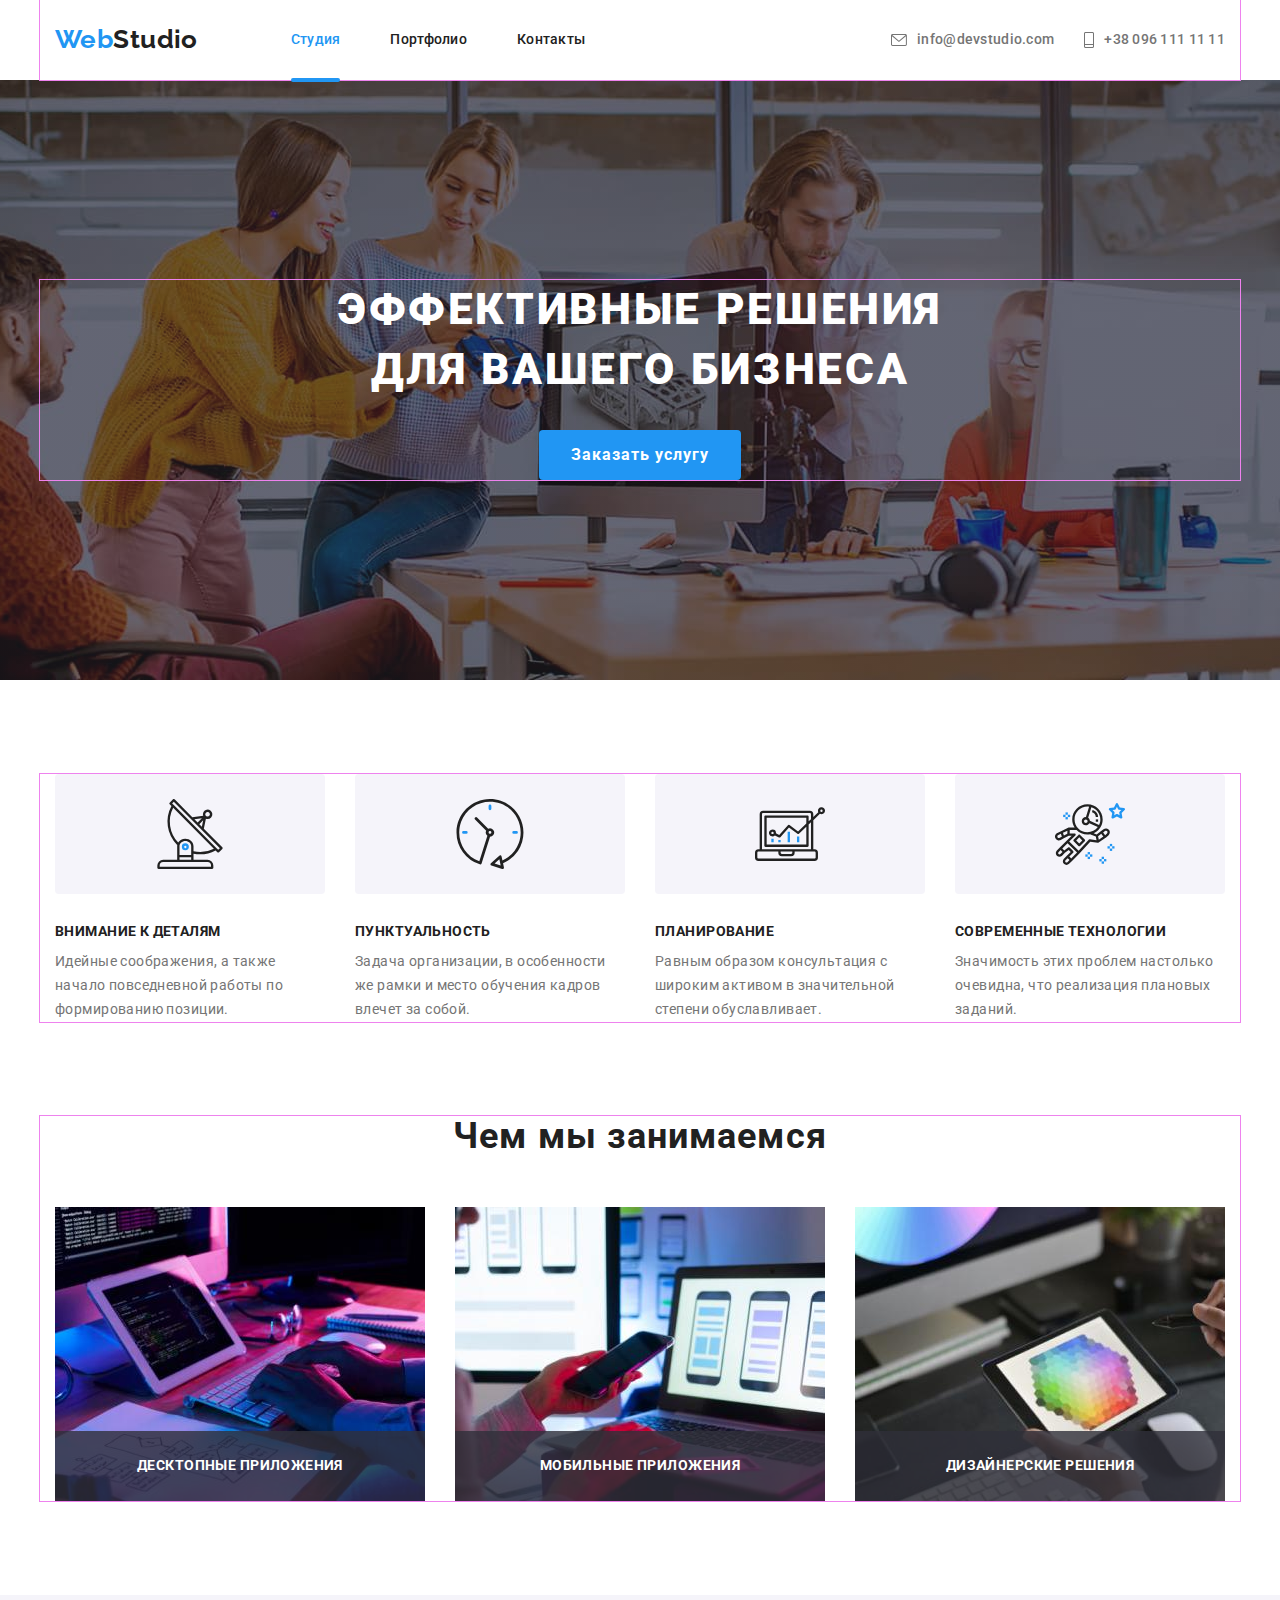
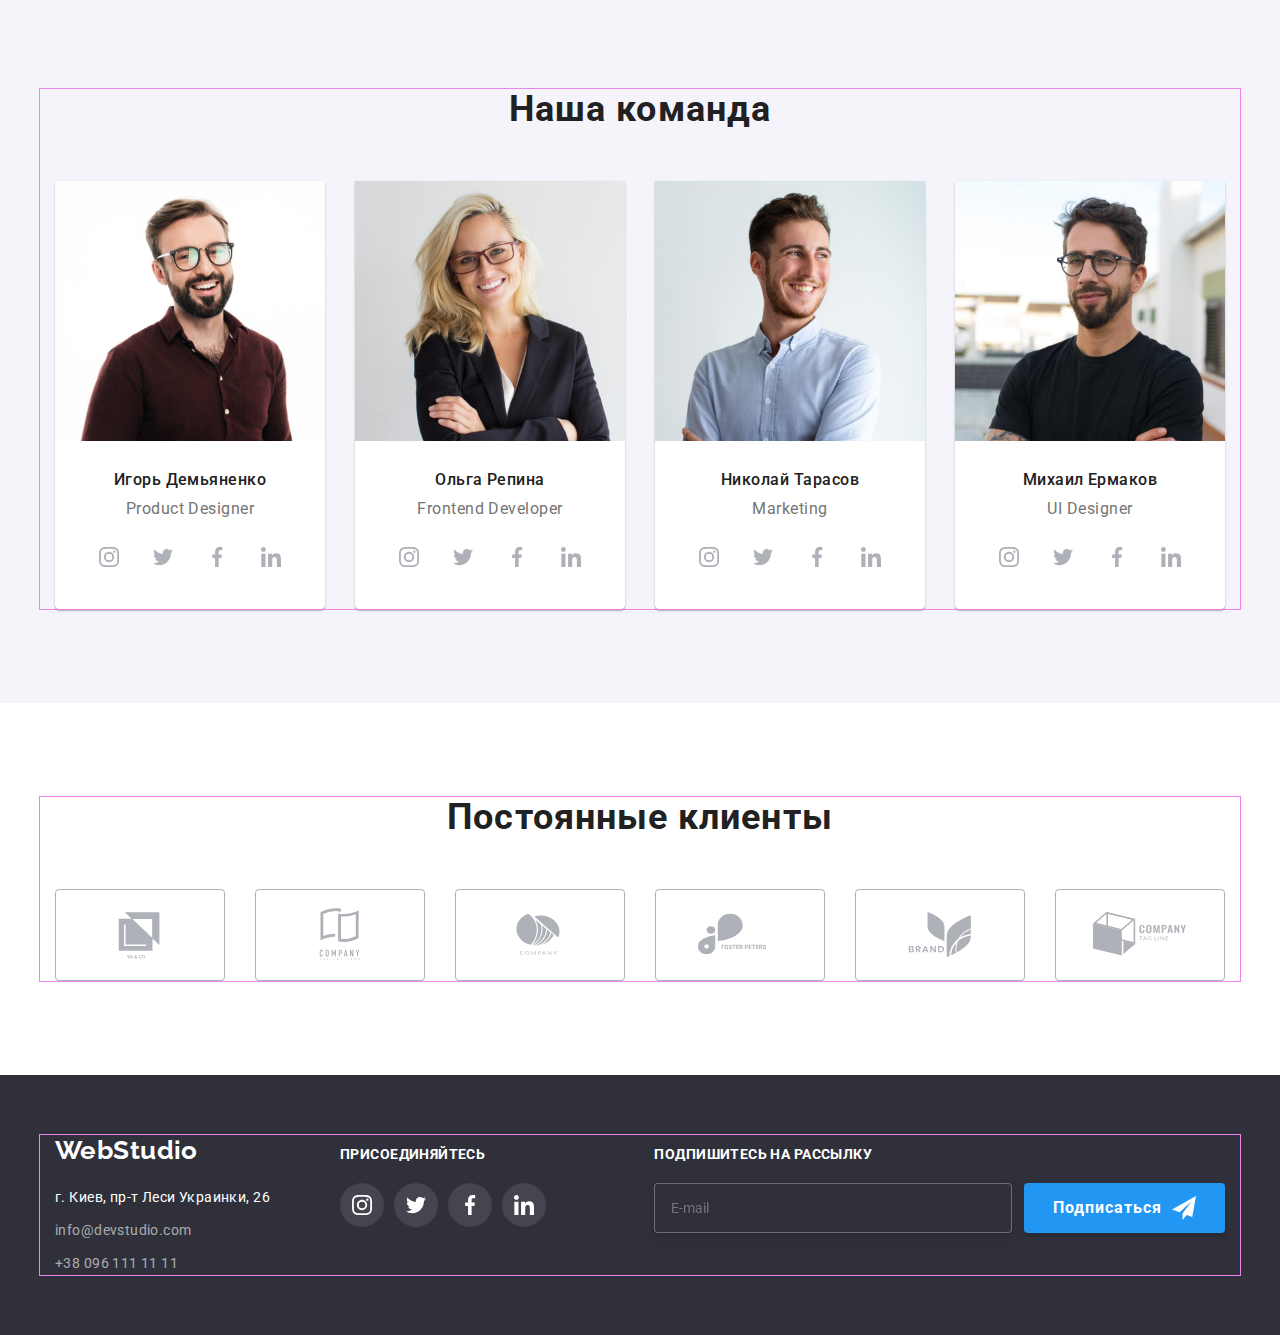
==== index.html @ b7aaa623 "Initial commit" ====
<!DOCTYPE html>
<html lang="ru">

<head>
  <meta charset="utf-8" />
  <meta http-equiv="x-ua-compatible" content="ie=edge" />
  <title>WebStudio</title>

  <link rel="preconnect" href="https://fonts.googleapis.com" />
  <link rel="preconnect" href="https://fonts.gstatic.com" crossorigin />
  <link href="https://fonts.googleapis.com/css2?family=Raleway:wght@700&family=Roboto:wght@400;500;700;900&display=swap"
    rel="stylesheet" />
  <link rel="stylesheet"
    href="https://cdnjs.cloudflare.com/ajax/libs/modern-normalize/1.0.0/modern-normalize.min.css" />
  <link rel="stylesheet" href="./css/styles.css" />
</head>

<body>
  <header class="header">
    <div class="container">
      <nav class="nav-header">
        <a class="logo" href="./index.html"><span class="logo-header">Web</span>Studio
        </a>
        <ul class="menu-nav list">
          <li class="item">
            <a href="./index.html" class="menu link current">Студия</a>
          </li>
          <li class="item">
            <a href="./portfolio.html" class="menu">Портфолио</a>
          </li>
          <li class="item"><a href="#" class="menu">Контакты</a></li>
        </ul>
      </nav>
      <ul class="menu-link list">
        <li class="item">
          <a href="mailto:info@devstudio.com" class="link">
            <svg class="icon" width="16" height="12">
              <use href="./images/icon/icon-header.svg#icon-mail"></use>
            </svg>info@devstudio.com
          </a>
        </li>
        <li class="item">
          <a href="tel:+380961111111" class="link">
            <svg class="icon" width="10" height="16">
              <use href="./images/icon/icon-header.svg#icon-tel"></use>
            </svg>+38 096 111 11 11</a>
        </li>
      </ul>
    </div>
  </header>
  <main>
    <section class="hero">
      <div class="container">
        <h1 class="hero-title">
          Эффективные решения<br />
          для вашего бизнеса
        </h1>
        <button data-modal-open class="button" type="button">
          Заказать услугу
        </button>
        <div class="backdrop is-hidden" data-modal>
          <div class="modal">
            <button data-modal-close class="close" type="button" >
            <svg  class="btn-close" width="11" height="11">
              <use class="btn-close-icon" href="./images/icon/icon-close.svg#icon-close"></use>
            </svg></button>
            <p class="form-title">
              Оставьте свои данные, мы вам перезвоним
            </p>
            <form name="user-form" autocapitalize="on">
              <label class="user-name-form" for="user-name"><span class="user-name-text">Имя</span>
                <svg class="user-name-icon" width="12" height="12">
                  <use class="icon-name" href="./images/icon/form-icon.svg#icon-user"></use>
                </svg>
                <input class="user-name-desc" type="text" name="name" id="user-name" autofocus required />
              </label>
              <label class="user-phone-form" for="user-phone"><span class="user-phone-text">Телефон</span>
                <svg class="user-phone-icon"
                  width="13" height="13">
                  <use class="icon-phone" href="./images/icon/form-icon.svg#icon-phone"></use>
                </svg>
                <input class="user-phone-desc" type="tel" name="phone" id="user-phone" required  /></label>
              <label class="user-mail-form" for="user-mail"><span class="user-mail-text">Почта</span>
                <svg class="user-mail-icon"
                  width="15" height="12">
                  <use class="icon-mail" href="./images/icon/form-icon.svg#icon-mail"></use>
                </svg>
                <input class="user-mail-desc" type="email" name="mail" id="user-mail" required  /></label>
              <label class="user-comment-form" ><span class="user-comment-text">Комментарий</span>
              <textarea class="user-comment-desc" name="comment" placeholder="Введите текст"></textarea></label>
              <label class="checkbox-form ">
                <input class="checkbox-form visually-hidden" type="checkbox" name="user-checkbox" required /><svg class="checkbox-icon" width="16" height="15"><use class="icon-check" href="./images/icon/icon-form.svg#icon-checkbox"></use></svg>
                <span>Соглашаюсь с рассылкой и принимаю  </span>
                <a class="form-link" href="">Условия договора</a>
              </label>
              <button class="btn-form" type="submit">Отправить</button>
            </form>
            
          </div>
        </div>
      </div>
    </section>
    <section class="feature-list section">
      <div class="container">
        <h2 class="visually-hidden">Наші особливості</h2>
        <ul class="feature list">
          <li class="title-text">
            <h3 class="title">Внимание к деталям</h3>
            <p class="text">
              Идейные соображения, а также начало повседневной работы по
              формированию позиции.
            </p>
          </li>

          <li class="title-text">
            <h3 class="title">Пунктуальность</h3>
            <p class="text">
              Задача организации, в особенности же рамки и место обучения
              кадров влечет за собой.
            </p>
          </li>

          <li class="title-text">
            <h3 class="title">Планирование</h3>
            <p class="text">
              Равным образом консультация с широким активом в значительной
              степени обуславливает.
            </p>
          </li>

          <li class="title-text">
            <h3 class="title">Современные технологии</h3>
            <p class="text">
              Значимость этих проблем настолько очевидна, что реализация
              плановых заданий.
            </p>
          </li>
        </ul>
      </div>
    </section>
    <section class="work-list section">
      <div class="container">
        <h2 class="heading">Чем мы занимаемся</h2>
        <ul class="work list">
          <li class="work-list">
            <img src="./images/img-1.jpg" alt="Набор кодов на клавиатуре" width="370" />
            <p class="work-title">Десктопные приложения</p>
          </li>
          <li class="work-list">
            <img src="./images/img-2.jpg" alt="Разработка мобильной версии" width="370" />
            <p class="work-title">Мобильные приложения</p>
          </li>
          <li class="work-list">
            <img src="./images/img-3.jpg" alt="Планшет с цветами" width="370" />
            <p class="work-title">Дизайнерские решения</p>
          </li>
        </ul>
      </div>
    </section>
    <section class="team section">
      <div class="container">
        <h2 class="heading">Наша команда</h2>
        <ul class="childrens list">
          <li class="childrens-item">
            <img src="./images/img1.jpg" alt="Игорь Демьяненко" width="270" />
            <div class="childrens-discr">
              <h3 class="title">Игорь Демьяненко</h3>
              <p lang="en" class="text">Product Designer</p>
              <ul class="social-list list">
                <li class="social-item-list">
                  <a class="social-item-link" href="" target="_blank" rel="noopener noreferrer" aria-label="instagram">
                    <svg class="social-item-dscr" width="20" height="20">
                      <use href="./images/icon/symbol-defs.svg#icon-instagram"></use>
                    </svg>
                  </a>
                </li>
                <li class="social-item-list">
                  <a class="social-item-link" href="" target="_blank" rel="noopener noreferrer" aria-label="twitter">
                    <svg class="social-item-dscr" width="20" height="20">
                      <use href="./images/icon/symbol-defs.svg#icon-twitter"></use>
                    </svg>
                  </a>
                </li>
                <li class="social-item-list">
                  <a class="social-item-link" href="" target="_blank" rel="noopener noreferrer" aria-label="facebook">
                    <svg class="social-item-dscr" width="20" height="20">
                      <use href="./images/icon/symbol-defs.svg#icon-facebook"></use>
                    </svg>
                  </a>
                </li>
                <li class="social-item-list">
                  <a class="social-item-link" href="" target="_blank" rel="noopener noreferrer" aria-label="linkedin">
                    <svg class="social-item-dscr" width="20" height="20">
                      <use href="./images/icon/symbol-defs.svg#icon-linkedin"></use>
                    </svg>
                  </a>
                </li>
              </ul>
            </div>
          </li>
          <li class="childrens-item">
            <img src="./images/img2.jpg" alt="Ольга Репина" width="270" />
            <div class="childrens-discr">
              <h3 class="title">Ольга Репина</h3>
              <p lang="en" class="text">Frontend Developer</p>
              <ul class="social-list list">
                <li class="social-item-list">
                  <a class="social-item-link" href="" target="_blank" rel="noopener noreferrer" aria-label="instagram">
                    <svg class="social-item-dscr" width="20" height="20">
                      <use href="./images/icon/symbol-defs.svg#icon-instagram"></use>
                    </svg>
                  </a>
                </li>
                <li class="social-item-list">
                  <a class="social-item-link" href="" target="_blank" rel="noopener noreferrer" aria-label="twitter">
                    <svg class="social-item-dscr" width="20" height="20">
                      <use href="./images/icon/symbol-defs.svg#icon-twitter"></use>
                    </svg>
                  </a>
                </li>
                <li class="social-item-list">
                  <a class="social-item-link" href="" target="_blank" rel="noopener noreferrer" aria-label="facebook">
                    <svg class="social-item-dscr" width="20" height="20">
                      <use href="./images/icon/symbol-defs.svg#icon-facebook"></use>
                    </svg>
                  </a>
                </li>
                <li class="social-item-list">
                  <a class="social-item-link" href="" target="_blank" rel="noopener noreferrer" aria-label="linkedin">
                    <svg class="social-item-dscr" width="20" height="20">
                      <use href="./images/icon/symbol-defs.svg#icon-linkedin"></use>
                    </svg>
                  </a>
                </li>
              </ul>
            </div>
          </li>
          <li class="childrens-item">
            <img src="./images/img3.jpg" alt="Николай Тарасов" width="270" />
            <div class="childrens-discr">
              <h3 class="title">Николай Тарасов</h3>
              <p lang="en" class="text">Marketing</p>
              <ul class="social-list list">
                <li class="social-item-list">
                  <a class="social-item-link" href="" target="_blank" rel="noopener noreferrer" aria-label="instagram">
                    <svg class="social-item-dscr" width="20" height="20">
                      <use href="./images/icon/symbol-defs.svg#icon-instagram"></use>
                    </svg>
                  </a>
                </li>
                <li class="social-item-list">
                  <a class="social-item-link" href="" target="_blank" rel="noopener noreferrer" aria-label="twitter">
                    <svg class="social-item-dscr" width="20" height="20">
                      <use href="./images/icon/symbol-defs.svg#icon-twitter"></use>
                    </svg>
                  </a>
                </li>
                <li class="social-item-list">
                  <a class="social-item-link" href="" target="_blank" rel="noopener noreferrer" aria-label="facebook">
                    <svg class="social-item-dscr" width="20" height="20">
                      <use href="./images/icon/symbol-defs.svg#icon-facebook"></use>
                    </svg>
                  </a>
                </li>
                <li class="social-item-list">
                  <a class="social-item-link" href="" target="_blank" rel="noopener noreferrer" aria-label="linkedin">
                    <svg class="social-item-dscr" width="20" height="20">
                      <use href="./images/icon/symbol-defs.svg#icon-linkedin"></use>
                    </svg>
                  </a>
                </li>
              </ul>
            </div>
          </li>
          <li class="childrens-item">
            <img src="./images/img4.jpg" alt="Михаил Ермаков" width="270" />
            <div class="childrens-discr">
              <h3 class="title">Михаил Ермаков</h3>
              <p lang="en" class="text">UI Designer</p>
              <ul class="social-list list">
                <li class="social-item-list">
                  <a class="social-item-link" href="" target="_blank" rel="noopener noreferrer" aria-label="instagram">
                    <svg class="social-item-dscr" width="20" height="20">
                      <use href="./images/icon/symbol-defs.svg#icon-instagram"></use>
                    </svg>
                  </a>
                </li>
                <li class="social-item-list">
                  <a class="social-item-link" href="" target="_blank" rel="noopener noreferrer" aria-label="twitter">
                    <svg class="social-item-dscr" width="20" height="20">
                      <use href="./images/icon/symbol-defs.svg#icon-twitter"></use>
                    </svg>
                  </a>
                </li>
                <li class="social-item-list">
                  <a class="social-item-link" href="" target="_blank" rel="noopener noreferrer" aria-label="facebook">
                    <svg class="social-item-dscr" width="20" height="20">
                      <use href="./images/icon/symbol-defs.svg#icon-facebook"></use>
                    </svg>
                  </a>
                </li>
                <li class="social-item-list">
                  <a class="social-item-link" href="" target="_blank" rel="noopener noreferrer" aria-label="linkedin">
                    <svg class="social-item-dscr" width="20" height="20">
                      <use href="./images/icon/symbol-defs.svg#icon-linkedin"></use>
                    </svg>
                  </a>
                </li>
              </ul>
            </div>
          </li>
        </ul>
      </div>
    </section>
    <section class="section">
      <div class="container">
        <h2 class="heading">Постоянные клиенты</h2>
        <ul class="customers-list list">
          <li class="customers">
            <a class="customers-item-link" href="" target="_blank" rel="noopener noreferrer" aria-label="client-1">
              <svg class="customers-icon" width="106" height="60">
                <use href="./images/brand/icon-defs.svg#icon-client-1"></use>
              </svg>
            </a>
          </li>
          <li class="customers">
            <a class="customers-item-link" href="" target="_blank" rel="noopener noreferrer" aria-label="client-2">
              <svg class="customers-icon" width="106" height="60">
                <use href="./images/brand/icon-defs.svg#icon-client-2"></use>
              </svg>
            </a>
          </li>
          <li class="customers">
            <a class="customers-item-link" href="" target="_blank" rel="noopener noreferrer" aria-label="client-3">
              <svg class="customers-icon" width="106" height="60">
                <use href="./images/brand/icon-defs.svg#icon-client-3"></use>
              </svg>
            </a>
          </li>
          <li class="customers">
            <a class="customers-item-link" href="" target="_blank" rel="noopener noreferrer" aria-label="client-4">
              <svg class="customers-icon" width="106" height="60">
                <use href="./images/brand/icon-defs.svg#icon-client-4"></use>
              </svg>
            </a>
          </li>
          <li class="customers">
            <a class="customers-item-link" href="" target="_blank" rel="noopener noreferrer" aria-label="client-5">
              <svg class="customers-icon" width="106" height="60">
                <use href="./images/brand/icon-defs.svg#icon-client-5"></use>
              </svg>
            </a>
          </li>
          <li class="customers">
            <a class="customers-item-link" href="" target="_blank" rel="noopener noreferrer" aria-label="client-6">
              <svg class="customers-icon" width="106" height="60">
                <use href="./images/brand/icon-defs.svg#icon-client-6"></use>
              </svg>
            </a>
          </li>
        </ul>
      </div>
    </section>
  </main>

  <footer>
    <div class="container dscr">
      <div class="footer-item">
        <a class="logo-2" href="./index.html"><span>Web</span>Studio </a>
        <address>
          <ul class="footer-list list">
            <li class="footer-item-list">
              <a class="maps" href="https://goo.gl/maps/ZDF3xxfNPvm4Ns7j6" target="_blank">г. Киев, пр-т Леси Украинки,
                26</a>
            </li>
            <li class="footer-item-list">
              <a class="address" href="mailto:info@devstudio.com">info@devstudio.com</a>
            </li>
            <li class="footer-item-list">
              <a class="address" href="tel:+380961111111">+38 096 111 11 11</a>
            </li>
          </ul>
        </address>
      </div>
      <div class="footer-social">
        <p class="footer-social-title">присоединяйтесь</p>
        <ul class="footer-social-list list">
          <li class="footer-social-item">
            <a class="footer-social-link" href="" target="_blank" rel="noopener noreferrer" aria-label="instagram">
              <svg class="footer-dscr" width="20" height="20">
                <use href="./images/icon/symbol-defs.svg#icon-instagram"></use>
              </svg>
            </a>
          </li>
          <li class="footer-social-item">
            <a class="footer-social-link" href="" target="_blank" rel="noopener noreferrer" aria-label="twitter">
              <svg class="footer-dscr" width="20" height="20">
                <use href="./images/icon/symbol-defs.svg#icon-twitter"></use>
              </svg>
            </a>
          </li>
          <li class="footer-social-item">
            <a class="footer-social-link" href="" target="_blank" rel="noopener noreferrer" aria-label="facebook">
              <svg class="footer-dscr" width="20" height="20">
                <use href="./images/icon/symbol-defs.svg#icon-facebook"></use>
              </svg>
            </a>
          </li>
          <li class="footer-social-item">
            <a class="footer-social-link" href="" target="_blank" rel="noopener noreferrer" aria-label="linkedin">
              <svg class="footer-dscr" width="20" height="20">
                <use href="./images/icon/symbol-defs.svg#icon-linkedin"></use>
              </svg>
            </a>
          </li>
        </ul>
      </div>
      <div class="footer-form">
        <p class="footer-form-title">Подпишитесь на рассылку</p>
        <form class="footer-btn">
          <input class="footer-form-mail" type="mail" name="E-mail" placeholder="E-mail" required />
          <button class="footer-btn-text" type="submit">
            Подписаться
            <svg class="footer-form-icon" width="24" height="24">
              <use class="footer-form-icon-dscr" href="./images/icon/icon-form.svg#icon-telegram"></use>
            </svg>
          </button>
        </form>
      </div>
    </div>
  </footer>
  <script src="./js/modal.js"></script>
</body>

</html>
---- css/styles.css ----
:root {
  --primary-text-color: #212121;
  --title-text-color: #212121;
  --accent-color: #2196f3;
  --text-color: #757575;
  --hero-color: #ffffff;
  --teem-set-gap: 30px;
  --social-icon: #afb1b8;
  --social-icon-hover: #2196f3;
  --social: #ffffff;
  --btn-color: #f5f4fa;
  --footer-color-form: #2f303a;
}
body {
  color: var(--primary-text-color);
  background-color: var(--hero-color);
  font-family: "Roboto", sans-serif;
  font-size: 14px;
  letter-spacing: 0.03em;
}
h1,
h2,
h3,
h4,
p {
  margin: 0;
}
img {
  display: block;
  max-width: 100%;
  height: auto;
}
.section {
  padding-top: 94px;
  padding-bottom: 94px;
}
.item {
  padding: 0;
}
.logo-header {
  color: var(--accent-color);
}
.list {
  list-style: none;
  padding-left: 0;
  margin: 0;
}
.header .container {
  display: flex;
}
.menu {
  font-weight: 500;
  font-size: 14px;
  line-height: 1.14;
  letter-spacing: 0.02em;
  color: #212121;
  padding: 32p 0;
  transition-property: color;
  transition-duration: 250ms;
  transition-timing-function: cubic-bezier(0.4, 0, 0.2, 1);
}
.menu-nav.list {
  margin-left: 93px;
  text-align: center;
}
menu:hover .menu-link {
  margin-left: auto;
  display: flex;
  align-items: center;
}
.menu-link .item {
  margin-right: 50px;
}
.menu-link .item:last-child {
  margin-right: 0px;
}
.link .icon {
  margin-right: 10px;
  fill: currentColor;
}
.menu-nav {
  font-weight: 500;
  font-size: 14px;
  line-height: 1.14;
  letter-spacing: 0.02em;
  color: #212121;
  display: flex;
}
.menu:hover,
.menu:focus {
  color: var(--accent-color);
}
.menu-link {
  margin-left: auto;
  display: flex;
  align-items: center;
}
.menu-link .link:hover,
.menu-link .link:focus {
  color: var(--accent-color);
}
.menu-nav .item {
  margin-right: 50px;
}
.menu-nav .item:last-child {
  margin-right: 0;
}
.pseudo {
  display: inline-block;
  align-items: center;
}
.current::before {
  content: "";
  display: inline-block;
  justify-content: center;
  align-items: center;
  position: absolute;
  top: 46px;
  left: 0;
  width: 100%;
  height: 4px;
  background: #2196f3;
  border-radius: 2px;
}
.nav-header {
  display: flex;
  align-items: center;
}
.icon::before {
  display: inline-block;
  width: 20px;
  height: 20px;
  content: "";
}
.link {
  display: flex;
  font-weight: 500;
  line-height: 1.14;
  letter-spacing: 0.02em;
  color: #757575;
  align-items: center;
  transition-property: color;
  transition-duration: 250ms;
  transition-timing-function: cubic-bezier(0.4, 0, 0.2, 1);
}
.menu-link.list .item {
  display: inline-block;
  background-size: contain;
  margin-right: 30px;
  background-position: center;
  background-repeat: no-repeat;
}
.menu-link.list .item:last-child {
  margin-right: 0;
}
.container {
  width: 1200px;
  margin-left: auto;
  margin-right: auto;
  padding-left: 15px;
  padding-right: 15px;
  outline: 1.5px solid violet;
}
.current {
  color: var(--accent-color);
}
.link.current {
  display: flex;
  align-items: center;
  position: relative;
}
.hero {
  background-color: rgba(47, 48, 58, 0.4);
  max-width: 1600px;
  height: 600px;
  margin-left: auto;
  margin-right: auto;
  background-image: linear-gradient(
      rgba(47, 48, 58, 0.4),
      rgba(47, 48, 58, 0.4)
    ),
    url("../images/Img.jpg");
  background-size: cover;
  background-repeat: no-repeat;
  background-position: center;
  padding-top: 200px;
  padding-bottom: 200px;
}
.container .hero {
  padding-bottom: 280px;
}
.hero-title {
  color: var(--hero-color);
  font-weight: 900;
  font-size: 44px;
  line-height: 1.36;
  letter-spacing: 0.06em;
  text-transform: uppercase;
  text-align: center;
  margin-bottom: 30px;
}
.work-list .work {
  display: flex;
  align-items: center;
}
.work-list {
  padding-top: 0;
}
.work li {
  margin-right: 30px;
}
.work li:last-child {
  margin-right: 0;
}
.work-list {
  position: relative;
}
.work-title {
  font-weight: 700;
  line-height: 1.14;
  text-align: center;
  text-transform: uppercase;
  color: var(--hero-color);
  width: 100%;
  height: 70px;
  position: absolute;
  bottom: 0;
  display: flex;
  align-items: center;
  justify-content: center;
  background-color: rgba(47, 48, 58, 0.8);
}
.section-title {
  color: var(--title-text-color);
}
.feature-list .title {
  color: var(--title-text-color);
  font-weight: 700;
  font-size: 14px;
  line-height: 1.14;
  letter-spacing: 0.03em;
  text-transform: uppercase;
  margin-bottom: 10px;
}
.feature-list .text {
  color: var(--text-color);
  width: 270px;
  display: flex;
  font-weight: 400;
  font-size: 14px;
  line-height: 1.71;
  letter-spacing: 0.03em;
}
.feature-list .feature {
  display: flex;
  align-items: baseline;
}
.title-text {
  margin-right: 30px;
}
.title-text:last-child {
  margin-right: 0;
}
.title-text::before {
  display: block;
  background-color: #f5f4fa;
  border-radius: 4px;
  content: "";
  height: 120px;
  margin-bottom: 30px;
  background-repeat: no-repeat;
  background-position: center;
}
.title-text:nth-child(1)::before {
  background-image: url(../images/antena.svg);
}
.title-text:nth-child(2)::before {
  background-image: url(../images/clock.svg);
}
.title-text:nth-child(3)::before {
  background-image: url(../images/PC.svg);
}
.title-text:nth-child(4)::before {
  background-image: url(../images/astronaut.svg);
}
.childrens {
  display: flex;
  flex-wrap: wrap;
  margin-right: calc(-1 * var(--teem-set-gap));
}
.childrens .childrens-item {
  flex-basis: calc(100% / 4 - var(--teem-set-gap));
  margin-right: var(--teem-set-gap);
}
.childrens-item {
  background-color: #ffffff;
  box-shadow: 0px 1px 3px rgba(0, 0, 0, 0.12), 0px 1px 1px rgba(0, 0, 0, 0.14),
    0px 2px 1px rgba(0, 0, 0, 0.2);
  border-radius: 0px 0px 4px 4px;
}
.childrens-discr {
  padding-top: 30px;
  padding-bottom: 30px;
  text-align: center;
}
.team {
  background-color: #f5f4fa;
}
.team .title {
  color: var(--title-text-color);
  font-weight: 500;
  font-size: 16px;
  line-height: 1.18;
  letter-spacing: 0.03em;
  margin-bottom: 10px;
  text-align: center;
}
.team .text {
  color: var(--text-color);
  font-weight: 400;
  font-size: 16px;
  line-height: 1.18;
  letter-spacing: 0.03em;
  margin-top: 0;
  text-align: center;
  margin-bottom: 16px;
}
.filter-item {
  margin-right: 8px;
}
.filter-item:last-child {
  margin-right: 0;
}
.filter-list {
  display: flex;
  justify-content: center;
  margin-bottom: 50px;
}
.filter .title {
  color: var(--title-text-color);
  font-weight: 700;
  font-size: 18px;
  line-height: 2;
  margin: 0;
  margin-bottom: 4px;
}
.filter .text {
  color: var(--text-color);
  font-weight: 400;
  font-size: 16px;
  line-height: 1.87;
  margin: 0;
}
.button {
  color: var(--hero-color);
  background-color: var(--accent-color);
  font-family: "Roboto";
  font-style: normal;
  font-weight: 700;
  font-size: 16px;
  line-height: 1.88;
  letter-spacing: 0.06em;
  padding: 10px 32px 10px 32px;
  border-radius: 4px;
  cursor: pointer;
  border: none;
  margin: 0 auto;
  display: block;
  box-shadow: 0px 4px 4px rgba(0, 0, 0, 0.15);
}
.filter-btn:focus,
.filter-btn:hover {
  color: var(--hero-color);
  background: #2196f3;
  box-shadow: 0px 3px 1px rgba(0, 0, 0, 0.1), 0px 1px 2px rgba(0, 0, 0, 0.08),
    0px 2px 2px rgba(0, 0, 0, 0.12);
}
.filter-btn {
  font-family: "Roboto";
  font-weight: 500;
  font-size: 16px;
  line-height: 1.62;
  letter-spacing: 0.03em;
  cursor: pointer;
  background-color: var(--btn-color);
  border-radius: 4px;
  color: var(--title-text-color);
  border: none;
  padding: 6px 22px;
  transition-property: background-color, color, box-shadow;
  transition-duration: 250ms;
  transition-timing-function: cubic-bezier(0.4, 0, 0.2, 1);
}
.logo {
  color: var(--title-text-color);
  font-family: "Raleway";
  font-style: normal;
  font-weight: 700;
  font-size: 26px;
  line-height: 1.19;
  margin-top: 24px;
  margin-bottom: 25px;
}
.logo-2 {
  font-family: "Raleway";
  font-style: normal;
  font-weight: 700;
  font-size: 26px;
  line-height: 1.19;
  color: #ffffff;
  margin-bottom: 20px;
  transition-property: color;
  transition-duration: 250ms;
  transition-timing-function: cubic-bezier(0.4, 0, 0.2, 1);
}

.heading {
  color: var(--title-text-color);
  margin-top: 0;
  margin-bottom: 50px;
  font-weight: 700;
  font-size: 36px;
  line-height: 1.16;
  text-align: center;
  letter-spacing: 0.03em;
}
.net {
  padding: 20px 24px;
  border: 1px solid #eeeeee;
  background-color: #ffffff;
  border-top: none;
}
address {
  font-style: normal;
  margin-top: 20px;
}
footer {
  padding-top: 60px;
  padding-bottom: 60px;
  background: #2f303a;
}
.dscr {
  display: flex;
  align-items: baseline;
}
a {
  text-decoration: none;
}
.visually-hidden {
  position: absolute;
  width: 1px;
  height: 1px;
  margin: -1px;
  border: 0;
  padding: 0;
  white-space: nowrap;
  clip-path: inset(100%);
  clip: rect(0 0 0 0);
  overflow: hidden;
}
li {
  list-style-type: none;
}
.address {
  font-weight: 400;
  font-size: 14px;
  line-height: 1.71;
  letter-spacing: 0.03em;
  color: rgba(255, 255, 255, 0.6);
  transition-property: color;
  transition-duration: 250ms;
  transition-timing-function: cubic-bezier(0.4, 0, 0.2, 1);
}
.address:hover,
.address:focus {
  color: var(--accent-color);
}
.maps {
  font-weight: 400;
  font-size: 14px;
  line-height: 1.71;
  letter-spacing: 0.03em;
  color: var(--hero-color);
  transition-property: color;
  transition-duration: 250ms;
  transition-timing-function: cubic-bezier(0.4, 0, 0.2, 1);
}
.maps:hover,
.maps:focus {
  color: var(--accent-color);
}
.teem {
  background-color: #f5f4fa;
}
.teem-link {
  display: block;
  transition-duration: 250ms;
  transition-timing-function: cubic-bezier(0.4, 0, 0.2, 1);
}
.teem-link:hover,
.teem-link:focus {
  box-shadow: 0px 1px 1px rgba(0, 0, 0, 0.12), 0px 4px 4px rgba(0, 0, 0, 0.06),
    1px 4px 6px rgba(0, 0, 0, 0.16);
  outline: none;
}
.teem-overlay {
  align-items: center;
  justify-content: center;
  backdrop-filter: blur(5px);
  overflow: hidden;
}
.teem-dscr {
  display: flex;
  position: absolute;
  top: 0;
  left: 0;
  transform: translateY(101%);
  transition-property: transform;
  transition-duration: 250ms;
  transition-timing-function: cubic-bezier(0.4, 0, 0.2, 1);
  padding-left: 24px;
  padding-right: 24px;
  padding-top: 63px;
  padding-bottom: 63px;
  font-weight: 400;
  font-size: 18px;
  line-height: 1.55;
  color: #ffffff;
  background-color: rgba(33, 150, 243, 0.9);
}

.teem-link:hover .teem-dscr,
.teem-link:focus .teem-dscr {
  transform: translateY(0);
}
.teem-list {
  display: flex;
  flex-wrap: wrap;
  margin-bottom: calc(-1 * var(--teem-set-gap));
  margin-left: calc(-1 * var(--teem-set-gap));
}
.teem-list > .teem {
  flex-basis: calc(100% / 3 - var(--teem-set-gap));
  margin-bottom: var(--teem-set-gap);
  margin-left: var(--teem-set-gap);
}
.filter-list .net {
  border: 1px solid #eeeeee;
  padding: 20px 24px;
  border-top: none;
}
.footer-item-list {
  margin-bottom: 9px;
}
.footer-item-list:last-child {
  margin-bottom: 0;
}
.social-item-link {
  display: flex;
  align-items: center;
  justify-content: center;
  color: var(--social-icon);
  width: 44px;
  height: 44px;
  border-radius: 50%;
  transition-property: background-color, color;
  transition-duration: 250ms;
  transition-timing-function: cubic-bezier(0.4, 0, 0.2, 1);
}
.social-item-link:hover,
.social-item-link:focus {
  color: var(--social);
  background-color: var(--social-icon-hover);
}
.social-list {
  display: flex;
  justify-content: center;
}
.social-item-list {
  margin-right: 10px;
}
.social-item-list:last-child {
  margin-right: 0;
}
.social-item-list .social-item-list:not(:last-child) {
  margin-right: 10px;
}
.social-item-dscr {
  fill: currentColor;
}
.customers {
  cursor: pointer;
  margin-right: 30px;
}
.customers:last-child {
  margin-right: 0;
}
.customers-item-link:focus,
.customers-item-link:hover {
  border-color: var(--social-icon-hover);
  color: var(--social-icon-hover);
}
.customers-list {
  display: flex;
}
.customers-item-link {
  display: flex;
  box-sizing: border-box;
  justify-content: center;
  align-items: center;
  border: 1px solid var(--social-icon);
  width: 170px;
  height: 92px;
  border-radius: 4px;
  color: var(--social-icon);
  transition-property: border-color, color;
  transition-duration: 250ms;
  transition-timing-function: cubic-bezier(0.4, 0, 0.2, 1);
}
.customers-icon {
  fill: currentColor;
}
.footer-social {
  margin-left: 70px;
}
.footer-social-link {
  display: flex;
  align-items: center;
  justify-content: center;
  width: 44px;
  height: 44px;
  background-color: rgba(255, 255, 255, 0.1);
  border-radius: 50%;
  color: var(--social);
  transition-property: background-color;
  transition-duration: 250ms;
  transition-timing-function: cubic-bezier(0.4, 0, 0.2, 1);
}
.footer-social-link:focus,
.footer-social-link:hover {
  background-color: var(--social-icon-hover);
}

.footer-social-title {
  font-weight: 700;
  line-height: 1.14;
  text-transform: uppercase;
  color: var(--social);
  margin-bottom: 20px;
}
.footer-social-list {
  padding: 0;
  display: flex;
}
.footer-social-item {
  margin-right: 10px;
}
.footer-social-item:last-child {
  margin-right: 0;
}
.footer-dscr {
  fill: currentColor;
}
.modal {
  position: absolute;
  width: 528px;
  height: 581px;
  background-color: #ffffff;
  box-shadow: 0px 1px 3px rgba(0, 0, 0, 0.12), 0px 1px 1px rgba(0, 0, 0, 0.14),
    0px 2px 1px rgba(0, 0, 0, 0.2);
  border-radius: 4px;
  top: 50%;
  left: 50%;
  padding: 40px;
  transform: translate(-50%, -50%);
}
.backdrop {
  position: fixed;
  z-index: 1;
  top: 0;
  left: 0;
  width: 100%;
  height: 100%;
  background-color: rgba(0, 0, 0, 0.2);
  opacity: 1;
  transition-duration: 250ms;
  transition-timing-function: cubic-bezier(0.4, 0, 0.2, 1);
}
.backdrop.is-hidden {
  opacity: 0;
  pointer-events: none;
}
.close {
  width: 30px;
  height: 30px;
  position: absolute;
  right: 0;
  top: 0;
  margin-top: 8px;
  margin-right: 8px;
  border-radius: 50%;
  background-color: #ffffff;
  cursor: pointer;
  display: flex;
  justify-content: center;
  align-items: center;
  transition-property: fill;
  transition-duration: 250ms;
  transition-timing-function: cubic-bezier(0.4, 0, 0.2, 1);
}
.close:hover,
.close:focus + .btn-close-icon {
  fill: var(--social-icon-hover);
}
.placeholder {
  font-size: 12px;
  line-height: 1.16;
  letter-spacing: 0.01em;
  color: rgba(117, 117, 117, 0.5);
}

.form-title {
  font-weight: 700;
  font-size: 20px;
  line-height: 1.15;
  text-align: center;
  letter-spacing: 0.03em;
  color: #212121;
  margin-bottom: 12px;
  margin-left: auto;
  margin-right: auto;
}
.user-name-desc {
  width: 448px;
  height: 40px;
  box-sizing: border-box;
  border: 1px solid rgba(33, 33, 33, 0.2);
  border-radius: 4px;
  padding-left: 35px;
  cursor: pointer;
  transition-property: outline;
  transition-duration: 250ms;
  transition-timing-function: cubic-bezier(0.4, 0, 0.2, 1);
}

.user-name-text {
  display: block;
  font-weight: 400;
  font-size: 12px;
  line-height: 1.16;
  letter-spacing: 0.01em;
  color: #757575;
  margin-bottom: 4px;
}
.user-name-form {
  display: flex;
  position: relative;
  flex-direction: column;
  text-align: start;
  margin-bottom: 10px;
  transition: border-color 250ms cubic-bezier(0.4, 0, 0.2, 1);
}
.user-name-icon {
  position: absolute;
  top: 32px;
  left: 15px;
  transition: fill 250ms cubic-bezier(0.4, 0, 0.2, 1);
}
.user-name-form:focus-within .user-name-desc,
.user-name-form:hover .user-name-desc  {
  border: 1px solid var(--social-icon-hover);
  outline: none;
}
.user-name-form:focus-within .user-name-icon,
.user-name-form:hover .user-name-icon  {
  fill:  var(--social-icon-hover);
}
.user-phone-desc {
  width: 448px;
  height: 40px;
  box-sizing: border-box;
  border: 1px solid rgba(33, 33, 33, 0.2);
  border-radius: 4px;
  cursor: pointer;
  padding-left: 35px;
  transition-property: outline;
  transition-duration: 250ms;
  transition-timing-function: cubic-bezier(0.4, 0, 0.2, 1);
}
.user-phone-form {
  display: flex;
  position: relative;
  flex-direction: column;
  text-align: start;
  margin-bottom: 10px;
  transition: border-color 250ms cubic-bezier(0.4, 0, 0.2, 1);
}
.user-phone-text {
  display: block;
  margin-bottom: 4px;
  font-weight: 400;
  font-size: 12px;
  line-height: 1.16;
  letter-spacing: 0.01em;
  color: #757575;
}

.user-phone-icon {
  position: absolute;
  top: 32px;
  left: 15px;
  transition: fill 250ms cubic-bezier(0.4, 0, 0.2, 1);
}
.user-phone-form:focus-within .user-phone-desc,
.user-phone-form:hover .user-phone-desc  {
  border: 1px solid var(--social-icon-hover);
  outline: none;
}
.user-phone-form:focus-within .user-phone-icon,
.user-phone-form:hover .user-phone-icon  {
  fill:  var(--social-icon-hover);
}
.user-mail-desc {
  width: 448px;
  height: 40px;
  box-sizing: border-box;
  border: 1px solid rgba(33, 33, 33, 0.2);
  border-radius: 4px;
  cursor: pointer;
  padding-left: 35px;
  transition-property: outline;
  transition-duration: 250ms;
  transition-timing-function: cubic-bezier(0.4, 0, 0.2, 1);
}
.user-mail-text {
  display: block;
  margin-bottom: 4px;
  font-weight: 400;
  font-size: 12px;
  line-height: 1.16;
  letter-spacing: 0.01em;
  color: #757575;
}
.user-mail-form {
  display: flex;
  position: relative;
  flex-direction: column;
  text-align: start;
  margin-bottom: 10px;
  transition: outline 250ms cubic-bezier(0.4, 0, 0.2, 1);
}
.user-mail-icon {
  position: absolute;
  top: 32px;
  left: 15px;
  transition: fill 250ms cubic-bezier(0.4, 0, 0.2, 1);
}
.user-mail-form:focus-within .user-mail-desc,
.user-mail-form:hover .user-mail-desc  {
  border: 1px solid var(--social-icon-hover);
  outline: none;
}
.user-mail-form:focus-within .user-mail-icon,
.user-mail-form:hover .user-mail-icon  {
  fill:  var(--social-icon-hover);
}
.user-comment-form{
  display: block  ;
  margin-bottom: 20px;
}
.user-comment-desc {
  width: 448px;
  height: 120px;
  box-sizing: border-box;
  border: 1px solid rgba(33, 33, 33, 0.2);
  border-radius: 4px;
  resize: none;
  cursor: pointer;
  padding-top: 12px;
  padding-left: 16px;
  transition-property: outline;
  transition-duration: 250ms;
  transition-timing-function: cubic-bezier(0.4, 0, 0.2, 1);
}
.user-comment-text {
  display: block;
  margin-bottom: 4px;
  font-weight: 400;
  font-size: 12px;
  line-height: 1.16;
  letter-spacing: 0.01em;
  color: #757575;
}
.user-comment-desc:hover,
.user-comment-desc:focus {
  outline: 1px solid var(--social-icon-hover);
}
.form-link {
  text-decoration: underline;
  color: #2196F3;
  padding-left: 4px;
}

.btn-form {
  Width:200px;
  background-color: var(--accent-color);
  box-shadow: 0px 4px 4px rgba(0, 0, 0, 0.15);
  border-radius: 4px;
  font-size: 16px;
  line-height: 1.87;
  letter-spacing: 0.06em;
  color: var(--hero-color);
  padding: 10px 56px;
  margin: 0 auto;
  margin-top: 30px;
  border: none;
  cursor: pointer;
 display: flex;
}
.footer-form-title {
  font-weight: 700;
  line-height: 1.14;
  text-transform: uppercase;
  color: var(--social);
  margin-bottom: 20px;
}
.footer-form {
  margin-left: auto;
}
.footer-btn {
  display: flex;
  align-items: center;
 
}
.footer-btn-text {
  display: flex;
  align-items: center;
  justify-content: center;
  background-color: var(--accent-color);
  box-shadow: 0px 4px 4px rgba(0, 0, 0, 0.15);
  border-radius: 4px;
  font-weight: 700;
  font-size: 16px;
  line-height: 30px;
  letter-spacing: 0.06em;
  color: #ffffff;
  padding: 10px 29px;
  border: transparent;
  margin-left: 12px;
  cursor: pointer;
}
.footer-form-icon {
  display: inline-block;
  align-items: center;
  justify-content: center;
  margin-left: 10px;
}

.footer-form-mail {
  width: 358px;
  height: 50px;
  border: 1px solid rgba(255, 255, 255, 0.3);
  filter: drop-shadow(0px 4px 4px rgba(0, 0, 0, 0.15));
  border-radius: 4px;
  background-color: var(--footer-color-form);
  color: rgba(255, 255, 255, 0.6);
  padding-left: 16px;
  cursor: pointer;
  transition-property: border;
  transition-duration: 250ms;
  transition-timing-function: cubic-bezier(0.4, 0, 0.2, 1);
}
.footer-form-mail:hover,
.footer-form-mail:focus {
  border: 1px solid var(--social-icon-hover);
  outline: none;
}
.checkbox-form {
  display: flex;
  cursor: pointer;
}
.checkbox-form:checked + .checkbox-icon {
  outline: 1px solid #188ce8;
  background-color: #188ce8;
}
.checkbox-icon {
  display: flex;
  align-items: center;
  justify-content: center;
  margin-right: 9px;
  outline: 1px solid black;
  box-shadow: 0px 1px 3px rgba(0, 0, 0, 0.12), 0px 1px 1px rgba(0, 0, 0, 0.14),
    0px 2px 1px rgba(0, 0, 0, 0.2);
  border-radius: 4px;
}
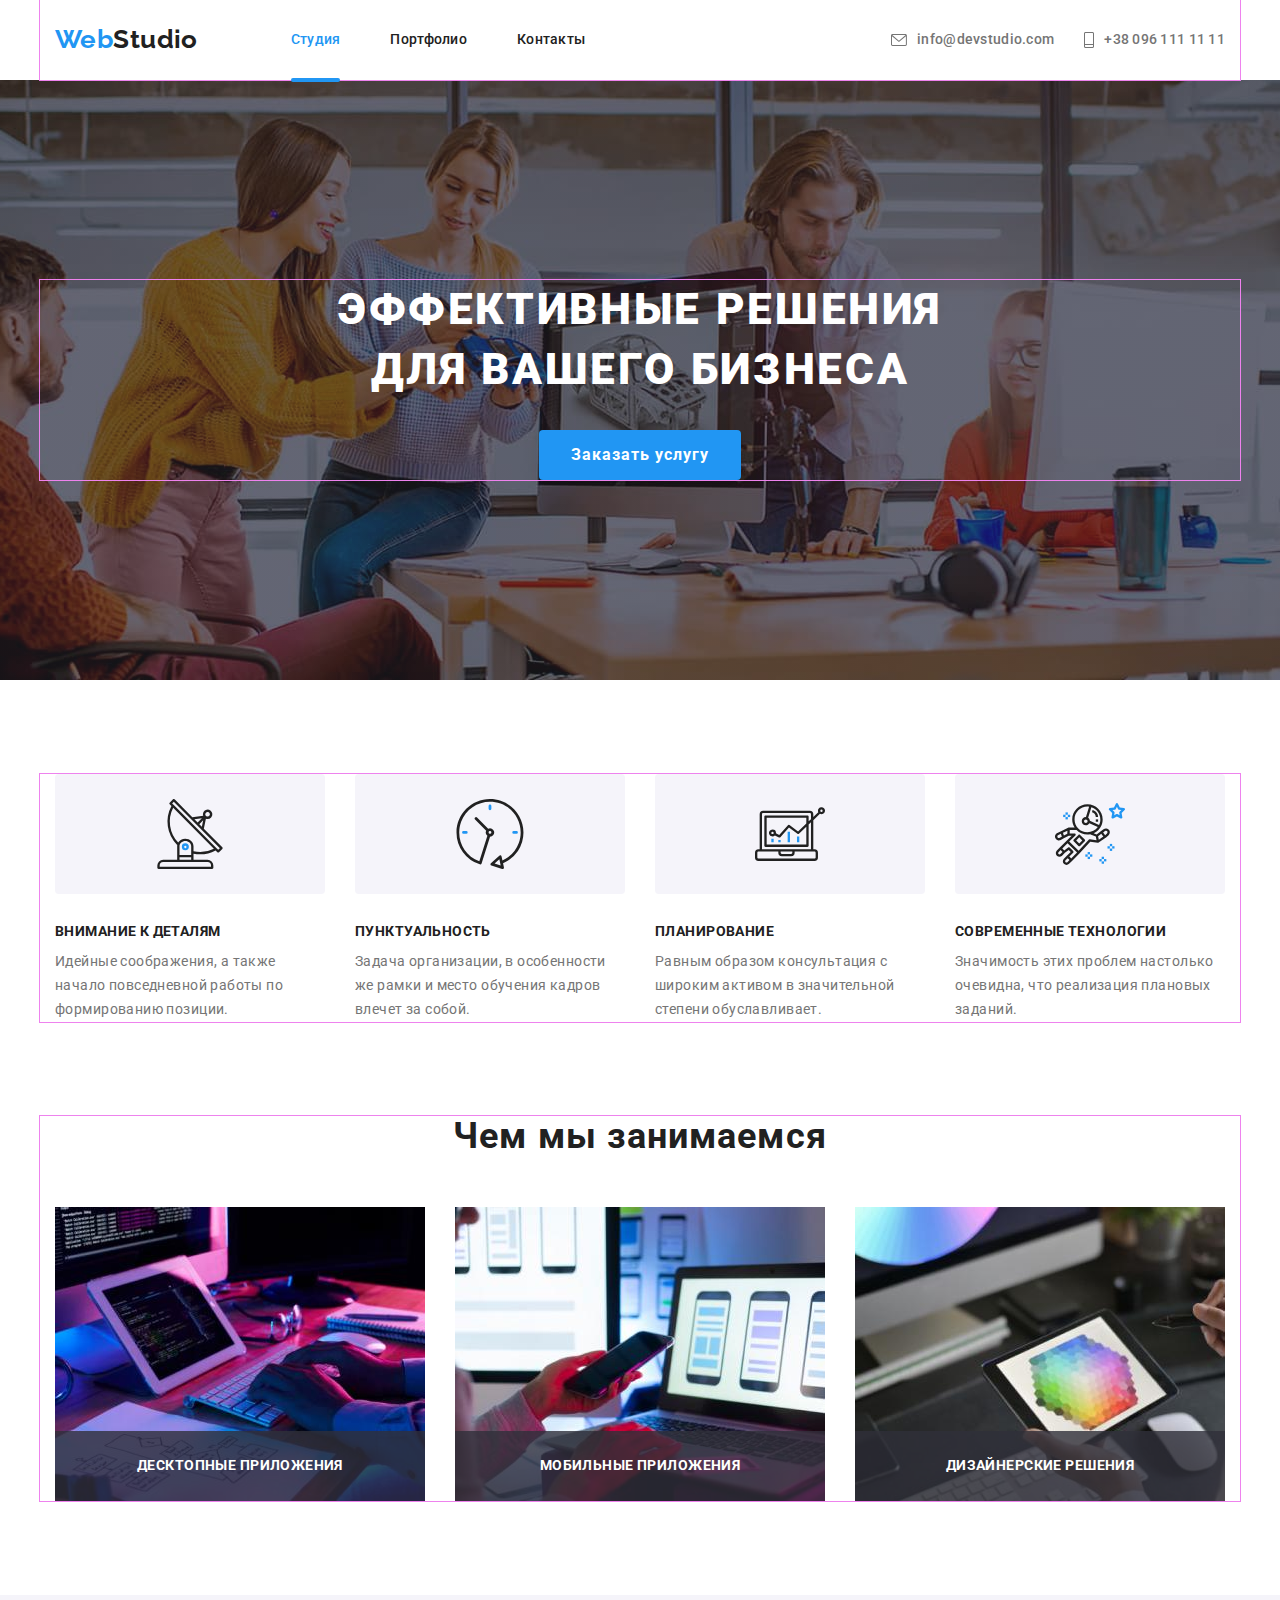
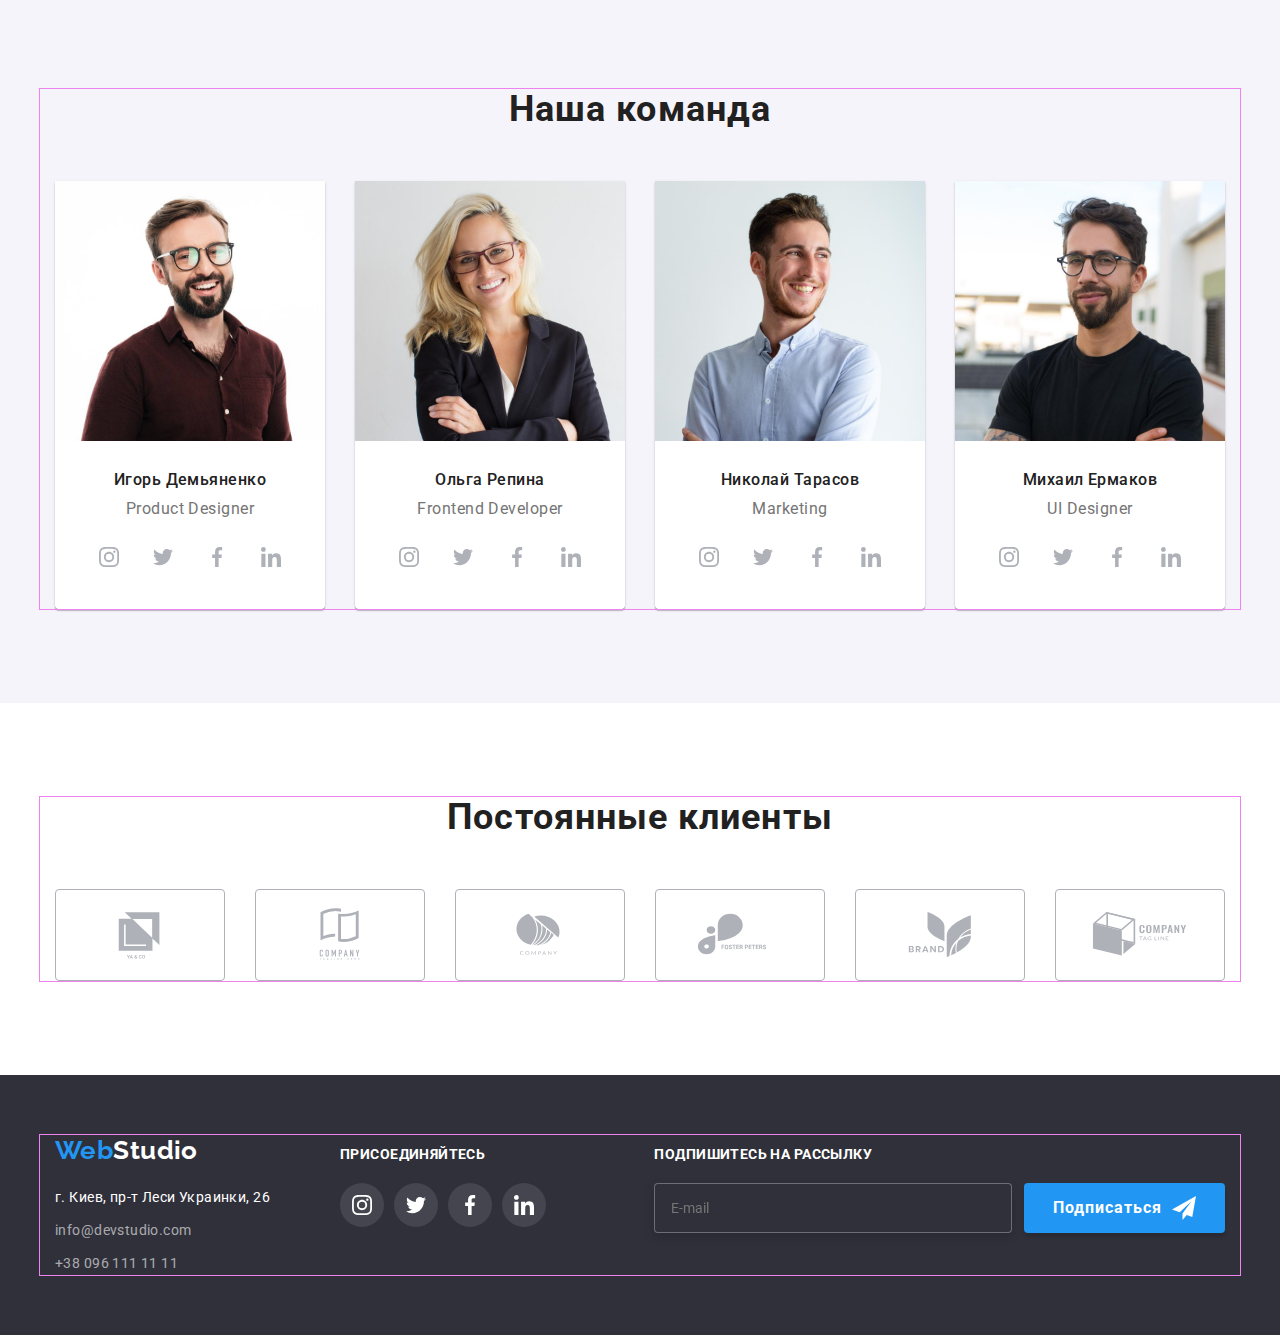
==== commit 3e6e74c0: "Update index.html" ====
--- a/index.html
+++ b/index.html
@@ -12,6 +12,7 @@
     rel="stylesheet" />
   <link rel="stylesheet"
     href="https://cdnjs.cloudflare.com/ajax/libs/modern-normalize/1.0.0/modern-normalize.min.css" />
+  <link rel="stylesheet" href="./css/main.min.css" />
   <link rel="stylesheet" href="./css/styles.css" />
 </head>
 
@@ -366,7 +367,7 @@
   <footer>
     <div class="container dscr">
       <div class="footer-item">
-        <a class="logo-2" href="./index.html"><span>Web</span>Studio </a>
+        <a class="logo-2" href="./index.html"><span class="logo-header">Web</span>Studio </a>
         <address>
           <ul class="footer-list list">
             <li class="footer-item-list">
--- a/css/main.min.css
+++ b/css/main.min.css
@@ -0,0 +1 @@
+:root{--primary-text-color: #212121;--title-text-color: #212121;--accent-color: #2196f3;--text-color: #757575;--hero-color: #ffffff;--teem-set-gap: 30px;--social-icon: #afb1b8;--social-icon-hover: #2196f3;--social: #ffffff;--btn-color: #f5f4fa;--footer-color-form: #2f303a}.visually-hidden{position:absolute;width:1px;height:1px;margin:-1px;border:0;padding:0;white-space:nowrap;-webkit-clip-path:inset(100%);clip-path:inset(100%);clip:rect(0 0 0 0);overflow:hidden}.heading{color:var(--title-text-color);margin-top:0;margin-bottom:50px;font-weight:700;font-size:36px;line-height:1.16;text-align:center;letter-spacing:.03em}body{color:var(--primary-text-color);background-color:var(--hero-color);font-family:"Roboto",sans-serif;font-size:14px;letter-spacing:.03em}h1,h2,h3,h4,p{margin:0}img{display:block;max-width:100%;height:auto}.list{list-style:none;padding-left:0;margin:0}li{list-style-type:none}a{text-decoration:none}.button{color:var(--hero-color);background-color:var(--accent-color);font-family:"Roboto";font-style:normal;font-weight:700;font-size:16px;line-height:1.88;letter-spacing:.06em;padding:10px 32px 10px 32px;border-radius:4px;cursor:pointer;border:none;margin:0 auto;display:block;-webkit-box-shadow:0px 4px 4px rgba(0,0,0,.15);box-shadow:0px 4px 4px rgba(0,0,0,.15)}.filter-btn:focus,.filter-btn:hover{color:var(--hero-color);background:#2196f3;-webkit-box-shadow:0px 3px 1px rgba(0,0,0,.1),0px 1px 2px rgba(0,0,0,.08),0px 2px 2px rgba(0,0,0,.12);box-shadow:0px 3px 1px rgba(0,0,0,.1),0px 1px 2px rgba(0,0,0,.08),0px 2px 2px rgba(0,0,0,.12)}.filter-btn{font-family:"Roboto";font-weight:500;font-size:16px;line-height:1.62;letter-spacing:.03em;cursor:pointer;background-color:var(--btn-color);border-radius:4px;color:var(--title-text-color);border:none;padding:6px 22px;-webkit-transition-property:background-color,color,-webkit-box-shadow;transition-property:background-color,color,-webkit-box-shadow;transition-property:background-color,color,box-shadow;transition-property:background-color,color,box-shadow,-webkit-box-shadow;-webkit-transition-duration:250ms;transition-duration:250ms;-webkit-transition-timing-function:cubic-bezier(0.4, 0, 0.2, 1);transition-timing-function:cubic-bezier(0.4, 0, 0.2, 1)}.btn-form{width:200px;background-color:var(--accent-color);-webkit-box-shadow:0px 4px 4px rgba(0,0,0,.15);box-shadow:0px 4px 4px rgba(0,0,0,.15);border-radius:4px;font-size:16px;line-height:1.87;letter-spacing:.06em;color:var(--hero-color);padding:10px 56px;margin:0 auto;margin-top:30px;border:none;cursor:pointer;display:-webkit-box;display:-ms-flexbox;display:flex}.footer-btn{display:-webkit-box;display:-ms-flexbox;display:flex;-webkit-box-align:center;-ms-flex-align:center;align-items:center}.footer-btn-text{display:-webkit-box;display:-ms-flexbox;display:flex;-webkit-box-align:center;-ms-flex-align:center;align-items:center;-webkit-box-pack:center;-ms-flex-pack:center;justify-content:center;background-color:var(--accent-color);-webkit-box-shadow:0px 4px 4px rgba(0,0,0,.15);box-shadow:0px 4px 4px rgba(0,0,0,.15);border-radius:4px;font-weight:700;font-size:16px;line-height:30px;letter-spacing:.06em;color:#fff;padding:10px 29px;border:rgba(0,0,0,0);margin-left:12px;cursor:pointer}.container{width:1200px;margin-left:auto;margin-right:auto;padding-left:15px;padding-right:15px;outline:1.5px solid violet}.section{padding-top:94px;padding-bottom:94px}.social-item-link{display:-webkit-box;display:-ms-flexbox;display:flex;-webkit-box-align:center;-ms-flex-align:center;align-items:center;-webkit-box-pack:center;-ms-flex-pack:center;justify-content:center;color:var(--social-icon);width:44px;height:44px;border-radius:50%;-webkit-transition-property:background-color,color;transition-property:background-color,color;-webkit-transition-duration:250ms;transition-duration:250ms;-webkit-transition-timing-function:cubic-bezier(0.4, 0, 0.2, 1);transition-timing-function:cubic-bezier(0.4, 0, 0.2, 1)}.social-item-link:hover,.social-item-link:focus{color:var(--social);background-color:var(--social-icon-hover)}.social-list{display:-webkit-box;display:-ms-flexbox;display:flex;-webkit-box-pack:center;-ms-flex-pack:center;justify-content:center}.social-item-list{margin-right:10px}.social-item-list:last-child{margin-right:0}.social-item-list .social-item-list:not(:last-child){margin-right:10px}.social-item-dscr{fill:currentColor}.childrens{display:-webkit-box;display:-ms-flexbox;display:flex;-ms-flex-wrap:wrap;flex-wrap:wrap;margin-right:calc(-1*var(--teem-set-gap))}.childrens .childrens-item{-ms-flex-preferred-size:calc(25% - var(--teem-set-gap));flex-basis:calc(25% - var(--teem-set-gap));margin-right:var(--teem-set-gap)}.childrens-item{background-color:#fff;-webkit-box-shadow:0px 1px 3px rgba(0,0,0,.12),0px 1px 1px rgba(0,0,0,.14),0px 2px 1px rgba(0,0,0,.2);box-shadow:0px 1px 3px rgba(0,0,0,.12),0px 1px 1px rgba(0,0,0,.14),0px 2px 1px rgba(0,0,0,.2);border-radius:0px 0px 4px 4px}.childrens-discr{padding-top:30px;padding-bottom:30px;text-align:center}.customers{cursor:pointer;margin-right:30px}.customers:last-child{margin-right:0}.customers-item-link:focus,.customers-item-link:hover{border-color:var(--social-icon-hover);color:var(--social-icon-hover)}.customers-list{display:-webkit-box;display:-ms-flexbox;display:flex}.customers-item-link{display:-webkit-box;display:-ms-flexbox;display:flex;-webkit-box-sizing:border-box;box-sizing:border-box;-webkit-box-pack:center;-ms-flex-pack:center;justify-content:center;-webkit-box-align:center;-ms-flex-align:center;align-items:center;border:1px solid var(--social-icon);width:170px;height:92px;border-radius:4px;color:var(--social-icon);-webkit-transition-property:border-color,color;transition-property:border-color,color;-webkit-transition-duration:250ms;transition-duration:250ms;-webkit-transition-timing-function:cubic-bezier(0.4, 0, 0.2, 1);transition-timing-function:cubic-bezier(0.4, 0, 0.2, 1)}.customers-icon{fill:currentColor}.feature-list .title{color:var(--title-text-color);font-weight:700;font-size:14px;line-height:1.14;letter-spacing:.03em;text-transform:uppercase;margin-bottom:10px}.feature-list .text{color:var(--text-color);width:270px;display:-webkit-box;display:-ms-flexbox;display:flex;font-weight:400;font-size:14px;line-height:1.71;letter-spacing:.03em}.feature-list .feature{display:-webkit-box;display:-ms-flexbox;display:flex;-webkit-box-align:baseline;-ms-flex-align:baseline;align-items:baseline}.title-text{margin-right:30px}.title-text:last-child{margin-right:0}.title-text::before{display:block;background-color:#f5f4fa;border-radius:4px;content:"";height:120px;margin-bottom:30px;background-repeat:no-repeat;background-position:center}.title-text:nth-child(1)::before{background-image:url(../images/antena.svg)}.title-text:nth-child(2)::before{background-image:url(../images/clock.svg)}.title-text:nth-child(3)::before{background-image:url(../images/PC.svg)}.title-text:nth-child(4)::before{background-image:url(../images/astronaut.svg)}.teem{background-color:#f5f4fa}.teem-link{display:block;-webkit-transition-duration:250ms;transition-duration:250ms;-webkit-transition-timing-function:cubic-bezier(0.4, 0, 0.2, 1);transition-timing-function:cubic-bezier(0.4, 0, 0.2, 1)}.teem-link:hover,.teem-link:focus{-webkit-box-shadow:0px 1px 1px rgba(0,0,0,.12),0px 4px 4px rgba(0,0,0,.06),1px 4px 6px rgba(0,0,0,.16);box-shadow:0px 1px 1px rgba(0,0,0,.12),0px 4px 4px rgba(0,0,0,.06),1px 4px 6px rgba(0,0,0,.16);outline:none}.teem-overlay{-webkit-box-align:center;-ms-flex-align:center;align-items:center;-webkit-box-pack:center;-ms-flex-pack:center;justify-content:center;-webkit-backdrop-filter:blur(5px);backdrop-filter:blur(5px);overflow:hidden}.teem-dscr{display:-webkit-box;display:-ms-flexbox;display:flex;position:absolute;top:0;left:0;-webkit-transform:translateY(101%);transform:translateY(101%);-webkit-transition-property:-webkit-transform;transition-property:-webkit-transform;transition-property:transform;transition-property:transform, -webkit-transform;-webkit-transition-duration:250ms;transition-duration:250ms;-webkit-transition-timing-function:cubic-bezier(0.4, 0, 0.2, 1);transition-timing-function:cubic-bezier(0.4, 0, 0.2, 1);padding-left:24px;padding-right:24px;padding-top:63px;padding-bottom:63px;font-weight:400;font-size:18px;line-height:1.55;color:#fff;background-color:rgba(33,150,243,.9)}.teem-link:hover .teem-dscr,.teem-link:focus .teem-dscr{-webkit-transform:translateY(0);transform:translateY(0)}.teem-list{display:-webkit-box;display:-ms-flexbox;display:flex;-ms-flex-wrap:wrap;flex-wrap:wrap;margin-bottom:calc(-1*var(--teem-set-gap));margin-left:calc(-1*var(--teem-set-gap))}.teem-list>.teem{-ms-flex-preferred-size:calc(33.3333333333% - var(--teem-set-gap));flex-basis:calc(33.3333333333% - var(--teem-set-gap));margin-bottom:var(--teem-set-gap);margin-left:var(--teem-set-gap)}.team .title{color:var(--title-text-color);font-weight:500;font-size:16px;line-height:1.18;letter-spacing:.03em;margin-bottom:10px;text-align:center}.team .text{color:var(--text-color);font-weight:400;font-size:16px;line-height:1.18;letter-spacing:.03em;margin-top:0;text-align:center;margin-bottom:16px}.net{padding:20px 24px;border:1px solid #eee;background-color:#fff;border-top:none}.work-list .work{display:-webkit-box;display:-ms-flexbox;display:flex;-webkit-box-align:center;-ms-flex-align:center;align-items:center}.work-list .work-title{font-weight:700;line-height:1.14;text-align:center;text-transform:uppercase;color:var(--hero-color);width:100%;height:70px;position:absolute;bottom:0;display:-webkit-box;display:-ms-flexbox;display:flex;-webkit-box-align:center;-ms-flex-align:center;align-items:center;-webkit-box-pack:center;-ms-flex-pack:center;justify-content:center;background-color:rgba(47,48,58,.8)}.work-list .work-list{padding-top:0}.work-list .work li{margin-right:30px}.work-list .work li:last-child{margin-right:0}.work-list .work-list{position:relative}.filter-list .net{border:1px solid #eee;padding:20px 24px;border-top:none}.filter-item{margin-right:8px}.filter-item:last-child{margin-right:0}.filter-list.list{display:-webkit-box;display:-ms-flexbox;display:flex;-webkit-box-pack:center;-ms-flex-pack:center;justify-content:center;margin-bottom:50px}.filter .title{color:var(--title-text-color);font-weight:700;font-size:18px;line-height:2;margin:0;margin-bottom:4px}.filter .text{color:var(--text-color);font-weight:400;font-size:16px;line-height:1.87;margin:0}.header .container{display:-webkit-box;display:-ms-flexbox;display:flex}.hero{background-color:rgba(47,48,58,.4);max-width:1600px;height:600px;margin-left:auto;margin-right:auto;background-image:-webkit-gradient(linear, left top, left bottom, from(rgba(47, 48, 58, 0.4)), to(rgba(47, 48, 58, 0.4))),url("../images/Img.jpg");background-image:linear-gradient(rgba(47, 48, 58, 0.4), rgba(47, 48, 58, 0.4)),url("../images/Img.jpg");background-size:cover;background-repeat:no-repeat;background-position:center;padding-top:200px;padding-bottom:200px}.hero-title{color:var(--hero-color);font-weight:900;font-size:44px;line-height:1.36;letter-spacing:.06em;text-transform:uppercase;text-align:center;margin-bottom:30px}/*# sourceMappingURL=main.min.css.map */